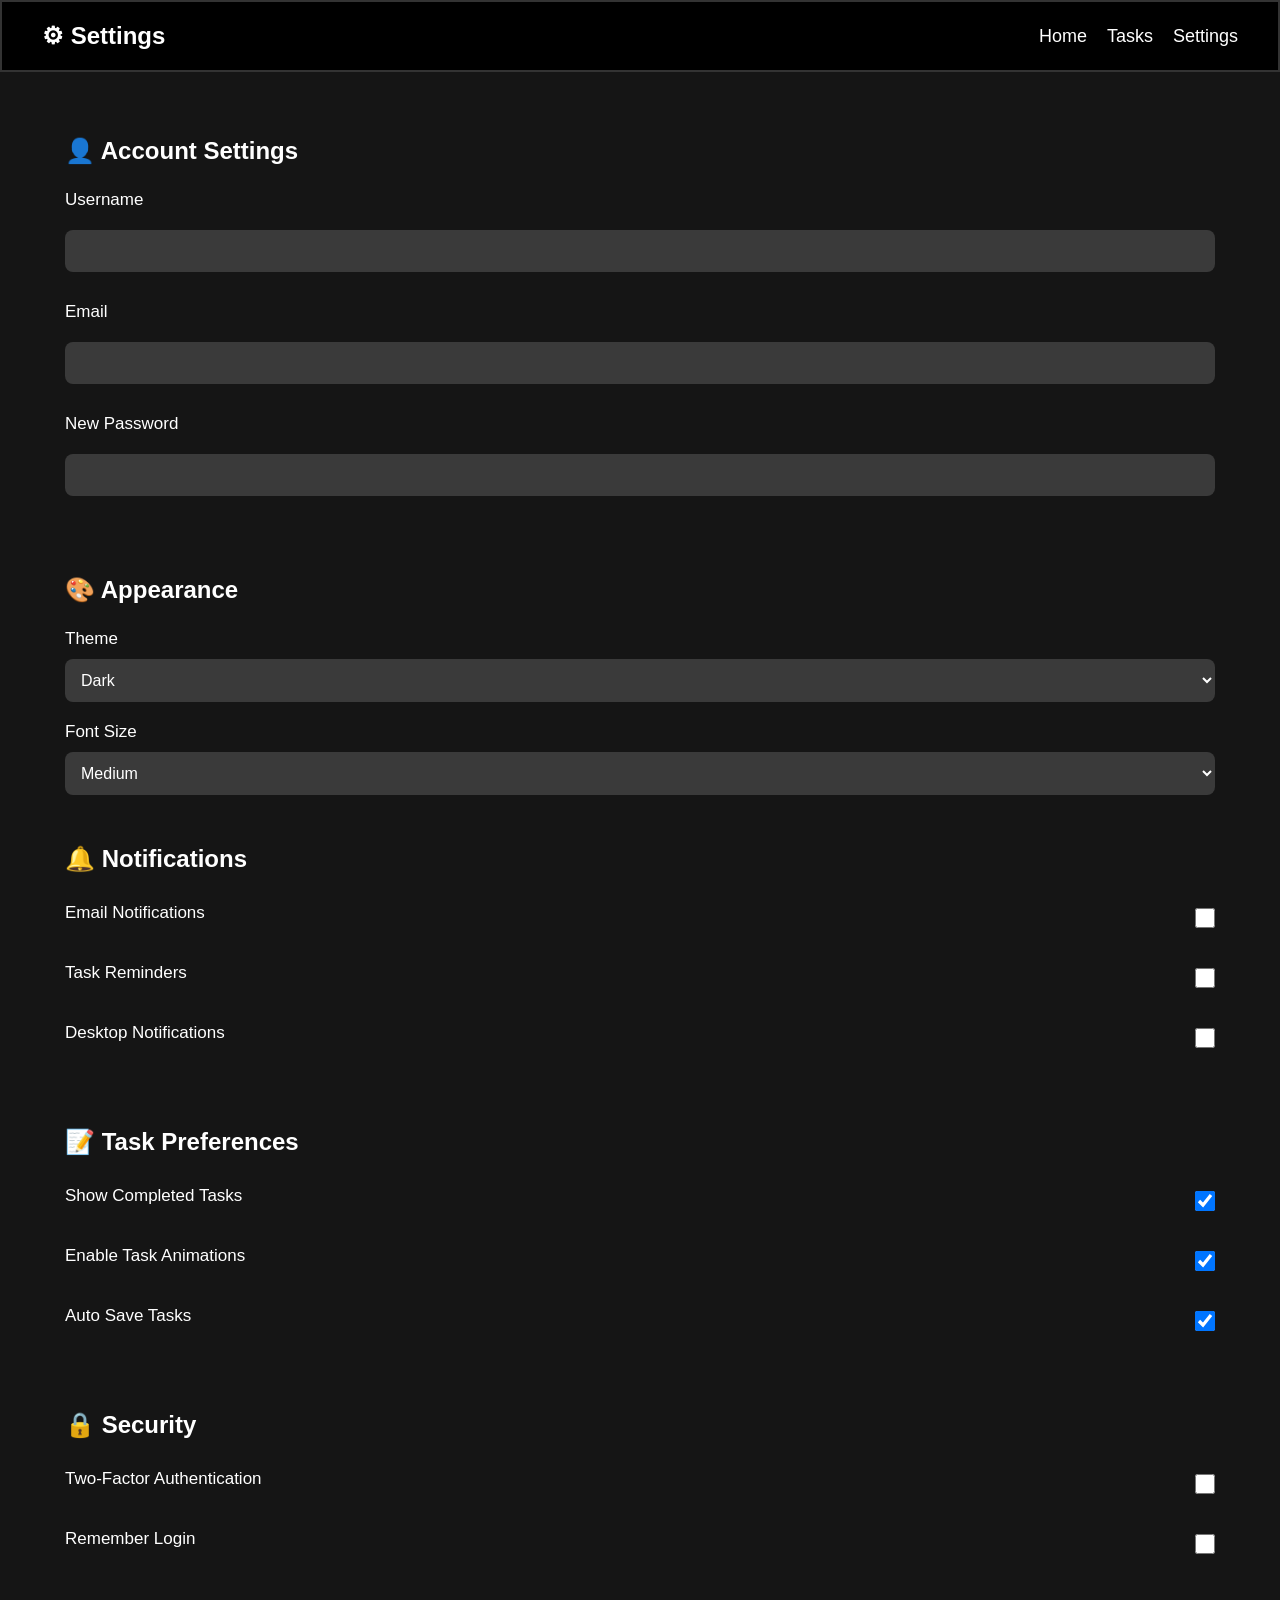
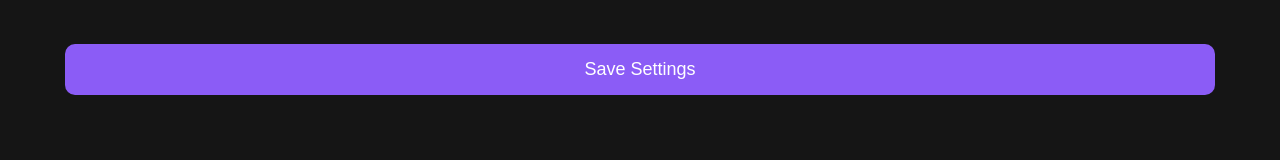
==== settings.html @ e33cecb4 "Add files via upload" ====
<!DOCTYPE html>
<html lang="en">
<head>
  <meta charset="UTF-8">
  <meta name="viewport" content="width=device-width, initial-scale=1.0">

  <title>Settings</title>
   <link rel="stylesheet" href="style.css">

</head>
<body class="setting">

  <!-- NAVBAR -->

  <nav class="bar">

    <h1>⚙ Settings</h1>

    <ul>
      <li><a href="home.html">Home</a></li>
      <li><a href="tasks.html">Tasks</a></li>
      <li><a href="settings.html" class="active">Settings</a></li>
    </ul>

  </nav>

  <!-- SETTINGS -->

  <div class="contain">

    <!-- ACCOUNT -->

    <div class="pack">

      <h2>👤 Account Settings</h2>

      <div class="setting">
        <label>Username</label>
        <input type="text" id="username">
      </div>

      <div class="setting">
        <label>Email</label>
        <input type="email" id="email">
      </div>

      <div class="setting">
        <label>New Password</label>
        <input type="password" id="password">
      </div>

    </div>

    <!-- APPEARANCE -->

    <div class="pack">

      <h2>🎨 Appearance</h2>

      <div class="setting">
        <label>Theme</label>

        <select id="theme">
          <option value="dark">Dark</option>
          <option value="light">Light</option>
        </select>
      </div>

      <div class="settings">
        <label>Font Size</label>

        <select id="fontSize">
          <option>Small</option>
          <option selected>Medium</option>
          <option>Large</option>
        </select>
      </div>

    </div>

    <!-- NOTIFICATIONS -->

    <div class="pack">

      <h2>🔔 Notifications</h2>

      <div class="toggle">
        <label>Email Notifications</label>
        <input type="checkbox" id="emailNotify">
      </div>

      <div class="toggle">
        <label>Task Reminders</label>
        <input type="checkbox" id="taskReminder">
      </div>

      <div class="toggle">
        <label>Desktop Notifications</label>
        <input type="checkbox" id="desktopNotify">
      </div>

    </div>

    <!-- TASK SETTINGS -->

    <div class="pack">

      <h2>📝 Task Preferences</h2>

      <div class="toggle">
        <label>Show Completed Tasks</label>
        <input type="checkbox" id="showCompleted" checked>
      </div>

      <div class="toggle">
        <label>Enable Task Animations</label>
        <input type="checkbox" id="animations" checked>
      </div>

      <div class="toggle">
        <label>Auto Save Tasks</label>
        <input type="checkbox" id="autosave" checked>
      </div>

    </div>

    <!-- SECURITY -->

    <div class="pack">

      <h2>🔒 Security</h2>

      <div class="toggle">
        <label>Two-Factor Authentication</label>
        <input type="checkbox" id="twofactor">
      </div>

      <div class="toggle">
        <label>Remember Login</label>
        <input type="checkbox" id="remember">
      </div>

    </div>

    <!-- SAVE -->

    <div class="pack">

      <button class="save-btn" onclick="saveSettings()">
        Save Settings
      </button>

      <p class="message" id="message">
        Settings Saved Successfully!
      </p>

    </div>

  </div>

 <script src="settings.js"></script>

</body>
</html>
---- style.css ----
* {
  margin: 0;
  padding: 0;
  box-sizing: border-box;
  font-family: Arial, sans-serif;
}

.loginPage {
  height: 100vh;
  display: flex;
  justify-content: center;
  align-items: center;
  background: #151515;
}

.container {
  width: 350px;
  background: #262626;
  padding: 30px;
  border-radius: 20px;
  box-shadow: 0 10px 25px rgba(0, 0, 0, 0.2);
  overflow: hidden;
  align-items: center;
}

.title {
  text-align: center;
  margin-bottom: 20px;
  font-size: 28px;
  font-weight: bold;
  color: gray;
}

.form-box {
  display: none;
  flex-direction: column;
}

.form-box.active {
  display: flex;
}

input {
  padding: 12px;
  margin: 10px 0;
  border: none;
  border-radius: 10px;
  background-color: white;
  font-size: 15px;
}

button {
  padding: 12px;
  border: none;
  border-radius: 10px;
  background: #8b5cf6;
  color: white;
  font-size: 16px;
  cursor: pointer;
  margin-top: 10px;
  transition: 0.3s;
  align-items: center;
}

button:hover {
  background: rgb(107, 8, 237);
}

p {
  text-align: center;
  margin-top: 15px;
  font-size: 14px;
}

span {
  color: #8b5cf6;
  cursor: pointer;
  font-weight: bold;
  transition: 0.3s ease;
}

span:hover {
  transform: translateY(-5px);
}

.icon {
  text-align: center;
  font-size: 50px;
  margin-bottom: 10px;
}

.container p {
  color: #f1f1f1;
}

.forgot-password {
  margin-top: 10px;
}

.forgot-password a {
  margin-left: 70px;
}

/*HOMEPAGE STYLE*/

.task-manager {
  background: #151515;
  color: #f5f5f5;
}

/* CONTAINER */
.tasks-container {
  display: flex;
}

/* SIDEBAR */
.task-sidebar {
  width: 250px;
  height: 100vh;
  background: #262626;
  padding: 20px;
  position: fixed;
  left: 0;
  top: 0;
}

.task-logo {
  display: flex;
  align-items: center;
  gap: 10px;
  margin-bottom: 40px;
}

.task-logo i {
  font-size: 28px;
  color: #6366f1;
}

.task-sidebar ul {
  list-style: none;
}

.task-sidebar ul li {
  margin: 20px 0;
}

.task-sidebar ul li a {
  color: #f5f5f5;
  text-decoration: none;
  display: flex;
  align-items: center;
  gap: 10px;
  padding: 12px;
  border-radius: 10px;
  transition: 0.3s;
}

.task-sidebar ul li a:hover,
.sidebar ul .active a {
  background: #6366f1;
}

.logout {
  position: absolute;
  bottom: 30px;
}

.logout a {
  color: red;
  text-decoration: none;
  font-size: 18px;
}

/* MAIN CONTENT */
.main-content {
  margin-left: 250px;
  padding: 30px;
  width: 100%;
}

/* TOPBAR */
.task-topbar {
  display: flex;
  justify-content: space-between;
  align-items: center;
  margin-bottom: 30px;
}

.task-icons {
  display: flex;
  gap: 20px;
  font-size: 22px;
}

/* CARDS */
.task-cards {
  display: grid;
  grid-template-columns: repeat(4, 1fr);
  gap: 20px;
  margin-bottom: 30px;
}

.task-card {
  background: #262626;
  padding: 25px;
  border-radius: 20px;
}

.task-card h3 {
  margin-bottom: 10px;
  color: #f5f5f5;
}

.task-card p {
  color: #8b5cf6;
  font-size: 30px;
  font-weight: bold;
}

/* QUOTE */
.quote-box {
  background: #262626;
  padding: 25px;
  border-radius: 20px;
  margin-bottom: 30px;
}

.quote-box h2 {
  margin-bottom: 10px;
}

.quote-box p {
  color: #a78bfa;
  font-style: italic;
}

/* WELCOME */
.task-welcome {
  background: #1e293b;
  border-radius: 20px;
  padding: 30px;
  display: flex;
  justify-content: space-between;
  align-items: center;
  margin-bottom: 30px;
}

.task-welcome h1 {
  color: gray;
}

.task-welcome img {
  width: 180px;
}

/* RESPONSIVE */
@media (max-width: 900px) {
  .task-cards {
    grid-template-columns: 1fr 1fr;
  }

  .task-welcome {
    flex-direction: column;
    text-align: center;
    gap: 20px;
  }
}

@media (max-width: 700px) {
  .task-sidebar {
    width: 80px;
  }

  .task-sidebar h2,
  .task-sidebar a {
    font-size: 0;
  }

  .task-sidebar i {
    font-size: 22px;
  }

  .main-content {
    margin-left: 80px;
  }

  .task-cards {
    grid-template-columns: 1fr;
  }
}

/* Tasks Page */

.tasks {
  background-color: #151515;
  color: #f5f5f5;
  min-height: 100vh;
}

/* NAVBAR */

.nav {
  background-color: #141313;
  padding: 20px;
  border-bottom: 2px solid #333;
  display: flex;
  justify-content: space-between;
  align-items: center;
}

.nav h1 {
  margin-top: 20px;
  font-size: 32px;
  color: white;
}
.home-btn {
  display: inline-block;
  margin: 20px;
  padding: 12px 18px;
  color: white;
  text-decoration: none;
  border-radius: 10px;
  transition: 0.3s;
}

/* CONTAINER */

.task-container {
  width: 90%;
  max-width: 900px;
  margin: 30px auto;
}

/* TOP CONTROLS */

.top-controls {
  display: flex;
  gap: 10px;
  margin-bottom: 20px;
  flex-wrap: wrap;
}

.top-controls input,
.top-controls select {
  flex: 1;
  padding: 12px;
  border: none;
  border-radius: 8px;
  font-size: 16px;
}

.top-controls button {
  padding: 12px 20px;
  border: none;
  border-radius: 8px;
  background-color: #8b5cf6;
  color: white;
  cursor: pointer;
  font-size: 16px;
  transition: 0.3s;
}

.top-controls button:hover {
  background-color: #7940fe;
}

#prioritySelect {
  color: gray;
  padding: 12px 20px;
  font-size: 16px;
  display: flex;
}

/* SEARCH FILTER */

.search-filter {
  display: flex;
  gap: 10px;
  margin-bottom: 25px;
  flex-wrap: wrap;
}

.search-filter input,
.search-filter select {
  flex: 1;
  padding: 12px;
  border-radius: 8px;
  border: none;
  font-size: 16px;
}

/* SEARCH SECTION */

.search-section {
  margin-bottom: 20px;
}

.search-section input {
  width: 100%;
  padding: 14px;
  border: none;
  border-radius: 10px;
  font-size: 16px;
}

/* FILTER SECTION */

.filter-section {
  display: flex;
  gap: 10px;
  flex-wrap: wrap;
  margin-bottom: 25px;
}

.filter-btn {
  padding: 12px 18px;
  border: none;
  border-radius: 10px;
  background-color: #8b5cf6;
  color: white;
  cursor: pointer;
  transition: 0.3s;
}

.filter-btn:hover {
  background-color: #7940fe;
}

.filter-btn.active {
  background-color: #7940fe;
}

/* TASK LIST */

.task-list {
  display: flex;
  flex-direction: column;
  gap: 15px;
}

/* TASK CARD */

.task-card {
  background-color: #2c2c2c;
  padding: 18px;
  border-radius: 12px;
  display: flex;
  justify-content: space-between;
  align-items: center;
  flex-wrap: wrap;
  gap: 15px;
}

.task-info {
  display: flex;
  flex-direction: column;
  gap: 8px;
}

.task-name {
  font-size: 18px;
  font-weight: bold;
}

.completed {
  text-decoration: line-through;
  opacity: 0.6;
}

.important {
  color: #8b5cf6;
}

/* BUTTONS */

.task-buttons {
  display: flex;
  gap: 10px;
  flex-wrap: wrap;
}

.task-buttons button {
  padding: 10px 14px;
  border: none;
  border-radius: 8px;
  cursor: pointer;
  color: white;
  transition: 0.3s;
}

.complete-btn {
  background-color: black;
}

.edit-btn {
  background-color: green;
}

.delete-btn {
  background-color: red;
}

.task-buttons button:hover {
  opacity: 0.8;
}

/*SETTINGS PAGE*/

.setting {
  background: #151515;
  color: white;
  transition: 0.3s;
}

/* NAVBAR */

.bar {
  background: black;
  border: 2px solid #333;
  padding: 20px 40px;

  display: flex;
  justify-content: space-between;
  align-items: center;
}

.bar ul {
  display: flex;
  list-style: none;
  gap: 20px;
}

.bar a {
  color: white;
  text-decoration: none;
  font-size: 18px;
  transition: 0.3s;
}

.bar a:hover {
  color: gray;
}

.active {
  color: rgb(106, 105, 105);
}

/* SETTINGS */

.contain {
  margin: 20px;
  padding: 20px;
  flex-direction: column;
  gap: 25px;
}

.pack {
  padding: 25px;
  /*border: 2px solid #333;*/
}

.pack h2 {
  margin-bottom: 25px;
  color: white;
}

.setting {
  margin-bottom: 20px;
}

.setting label {
  display: block;
  margin-bottom: 10px;
  font-size: 17px;
}

.setting input,
.setting select {
  width: 100%;
  padding: 12px;

  border: none;
  border-radius: 8px;

  background: #3a3a3a;
  color: white;
  font-size: 16px;
}

.setting input:focus,
.setting select:focus {
  outline: 2px solid gray;
}

.toggle {
  display: flex;
  justify-content: space-between;
  align-items: center;

  margin-bottom: 20px;
}

.toggle input {
  width: 20px;
  height: 20px;
}

/* BUTTON */

.save-btn {
  width: 100%;
  padding: 15px;

  border: none;
  border-radius: 10px;

  background: #8b5cf6;
  color: white;

  font-size: 18px;
  cursor: pointer;

  transition: 0.3s;
}

.save-btn:hover {
  background: rgb(78, 78, 78);
}

/* MESSAGE */

.message {
  margin-top: 15px;
  text-align: center;
  color: gray;
  display: none;
}

/* LIGHT MODE */

.light-mode {
  background: #f5f5f5;
  color: black;
}

.light-mode .navbar {
  background: white;
}

.light-mode .navbar a {
  color: black;
}

.light-mode .card {
  background: white;
  color: black;
}

.light-mode input,
.light-mode select {
  background: #e0e0e0;
  color: black;
}

/* MOBILE */

@media (max-width: 768px) {
  .bar {
    flex-direction: column;
    gap: 15px;
  }

  .bar ul {
    flex-direction: column;
    text-align: center;
  }
}

/* RESPONSIVE */

@media (max-width: 700px) {
  .task-card {
    flex-direction: column;
    align-items: flex-start;
  }

  .task-buttons {
    width: 100%;
  }

  .task-buttons button {
    flex: 1;
  }
}
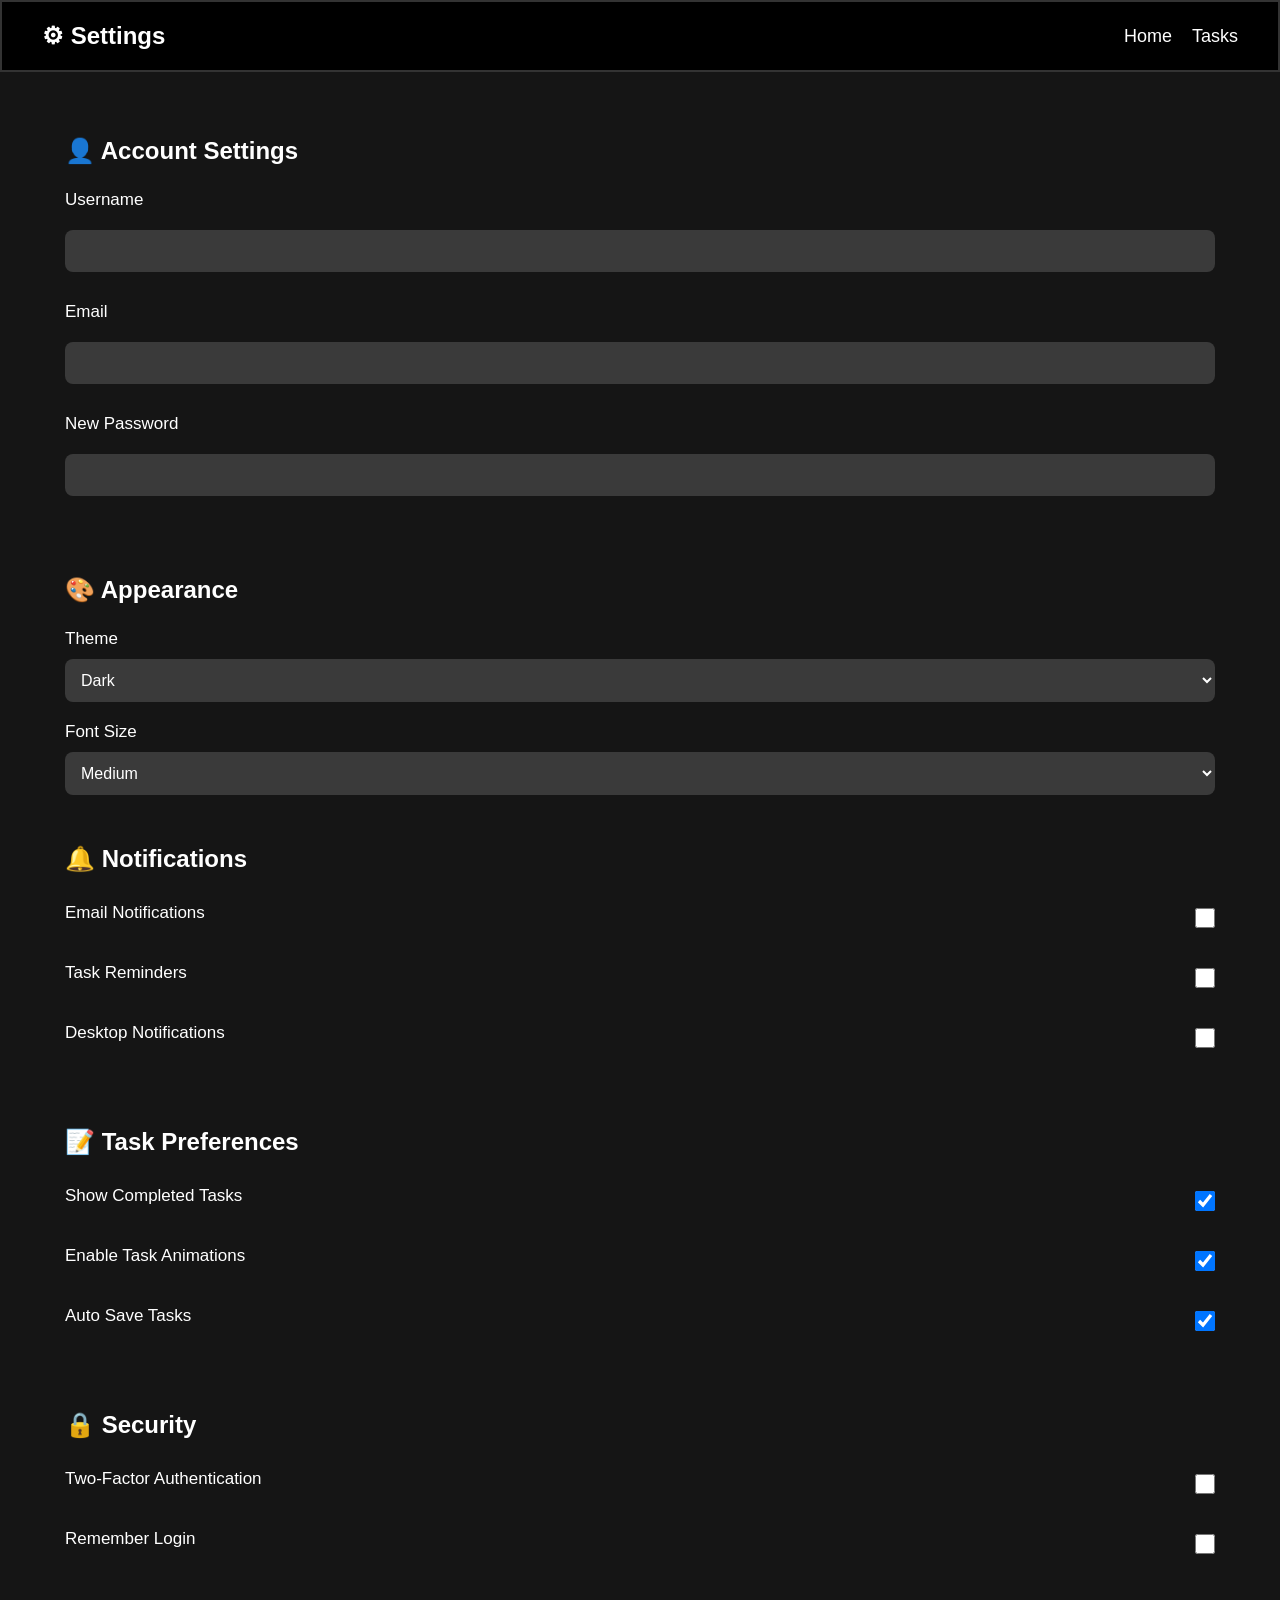
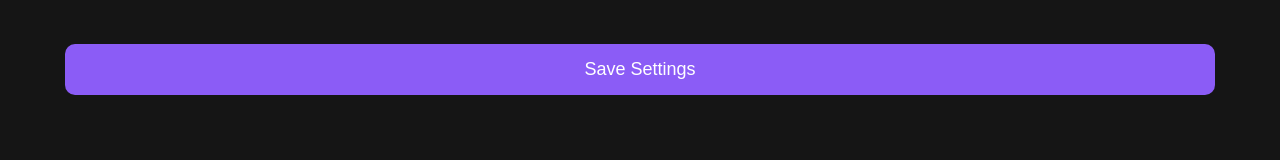
==== commit 72dbd8a7: "Refactor settings.html structure and content" ====
--- a/settings.html
+++ b/settings.html
@@ -19,7 +19,6 @@
     <ul>
       <li><a href="home.html">Home</a></li>
       <li><a href="tasks.html">Tasks</a></li>
-      <li><a href="settings.html" class="active">Settings</a></li>
     </ul>
 
   </nav>
@@ -161,4 +160,4 @@
  <script src="settings.js"></script>
 
 </body>
-</html>+</html>
